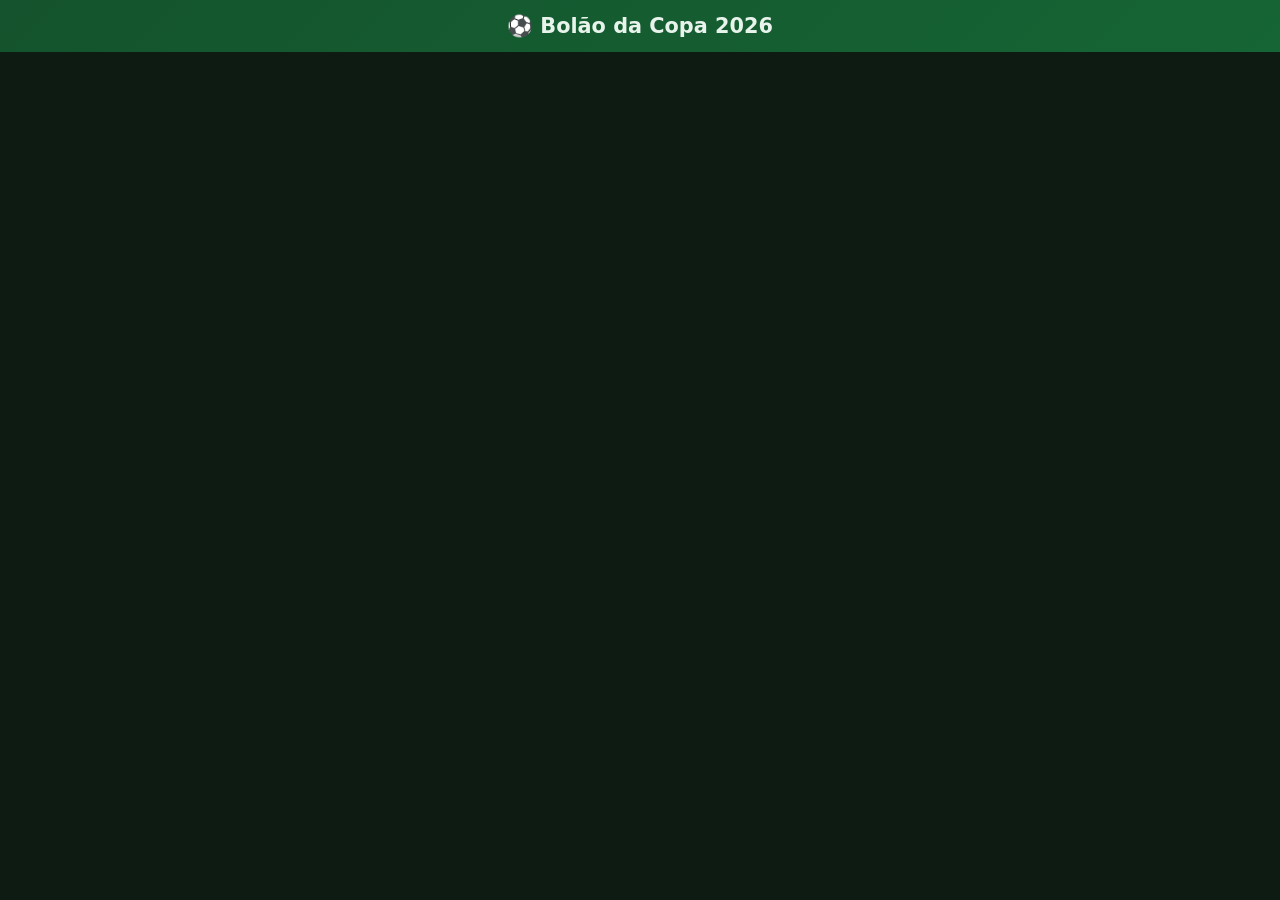
==== index.html @ 9a5d6412 "alterar botao" ====
<!DOCTYPE html>
<html lang="pt-BR">
<head>
  <meta charset="UTF-8">
  <meta name="viewport" content="width=device-width, initial-scale=1.0">
  <title>Bolão da Copa 2026</title>
  <link rel="stylesheet" href="style.css">
  <link rel="icon" href="data:image/svg+xml,<svg xmlns='http://www.w3.org/2000/svg' viewBox='0 0 100 100'><text y='.9em' font-size='90'>⚽</text></svg>">
</head>
<body>

<header>
  <h1>⚽ Bolão da Copa 2026</h1>
</header>

<!-- ============ TELA DE ENTRADA ============ -->
<section id="screen-entry" hidden>
  <form id="entry-form" class="panel">
    <h2>Entrar no bolão</h2>

    <label for="entry-pool">Bolão</label>
    <select id="entry-pool"></select>

    <div id="entry-newname-row" hidden>
      <label for="entry-newname">Nome do novo bolão</label>
      <input id="entry-newname" type="text" maxlength="40" placeholder="ex: Amigos da Firma">
    </div>

    <label for="entry-name">Seu nome ou apelido</label>
    <input id="entry-name" type="text" maxlength="30" placeholder="como você quer aparecer no ranking">

    <label for="entry-email">Seu e-mail</label>
    <input id="entry-email" type="email" placeholder="voce@email.com">

    <label class="checkbox">
      <input id="entry-rules" type="checkbox">
      <span>Aceito as <b>regras do bolão</b> e me comprometo a pagar
      <b>R$ 100,00</b> até uma semana antes da final.</span>
    </label>

    <button type="submit" class="primary">Entrar</button>
    <p id="entry-msg" class="msg"></p>
  </form>
</section>

<!-- ============ TELA PRINCIPAL ============ -->
<section id="screen-main" hidden>
  <div class="topbar">
    <div>
      <b id="main-pool-name"></b>
      <span class="muted">· <span id="main-user"></span></span>
    </div>
    <div class="topbar-actions">
      <button id="btn-reload" class="ghost" title="Atualizar dados">🔄</button>
      <button id="btn-leave" class="ghost" title="Trocar de bolão">Trocar bolão</button>
    </div>
  </div>

  <nav class="tabs">
    <button class="tab-btn active" data-tab="palpites">Palpites</button>
    <button class="tab-btn" data-tab="classificacao">Classificação</button>
    <button class="tab-btn" data-tab="pagamentos">Pago</button>
    <button class="tab-btn" data-tab="regras">Regras</button>
    <button class="tab-btn" data-tab="resultados" id="tab-btn-resultados" hidden>Resultados</button>
  </nav>

  <div id="tab-palpites" class="tab-panel">
    <label class="checkbox filter">
      <input id="filter-all" type="checkbox">
      <span>Mostrar todos os jogos (inclusive fechados e a definir)</span>
    </label>
    <div id="palpites-list"></div>
    <div id="save-bar" hidden>
      <button id="save-btn" class="primary">Salvar palpites</button>
      <span><span id="save-count">0</span> alteração(ões) não salva(s)</span>
    </div>
  </div>

  <div id="tab-classificacao" class="tab-panel" hidden>
    <div id="classificacao-content"></div>
  </div>

  <div id="tab-regras" class="tab-panel" hidden>
    <div id="regras-content"></div>
  </div>

  <div id="tab-resultados" class="tab-panel" hidden>
    <div class="save-area" style="margin-bottom:12px">
      <button id="results-save" class="primary">Salvar resultados</button>
      <!--<p class="muted small">Puxa automaticamente os placares de jogos finalizados. Você também pode corrigir manualmente abaixo.</p>-->
    </div>
    <div id="resultados-list"></div>
    <!--<div id="results-save-bar" class="floating-bar" hidden>
      <button id="results-save" class="primary">Salvar resultados</button>
      <span id="results-dirty-count"></span>
    </div>-->
  </div>

  <div id="tab-pagamentos" class="tab-panel" hidden>
    <div id="pagamentos-content"></div>
  </div>
</section>

<!-- ============ MODAL: PALPITES DE UM PARTICIPANTE ============ -->
<div id="member-modal" class="modal" hidden>
  <div class="modal-box">
    <div id="member-detail"></div>
    <div class="modal-actions">
      <button id="member-close" class="primary">Fechar</button>
    </div>
  </div>
</div>

<div id="toast" hidden></div>

<script src="app.js"></script>
</body>
</html>
---- style.css ----
:root {
  --bg: #0d1b12;
  --panel: #14271b;
  --card: #1a3022;
  --border: #2c4a36;
  --text: #e8f3ec;
  --muted: #93ae9e;
  --accent: #2ecc71;
  --accent-dark: #27ae60;
  --gold: #f1c40f;
  --red: #e74c3c;
}

* { box-sizing: border-box; }
[hidden] { display: none !important; }

body {
  margin: 0;
  font-family: system-ui, -apple-system, "Segoe UI", Roboto, sans-serif;
  background: var(--bg);
  color: var(--text);
  font-size: 16px;
  padding-bottom: 90px;
}

header {
  background: linear-gradient(135deg, #14532d, #166534);
  padding: 14px 16px;
  text-align: center;
}
header h1 { margin: 0; font-size: 1.3rem; }

section, .topbar, .tabs { max-width: 640px; margin: 0 auto; }

/* ---------- entrada ---------- */
.panel {
  background: var(--panel);
  border: 1px solid var(--border);
  border-radius: 12px;
  padding: 20px;
  margin: 20px 12px;
  display: flex;
  flex-direction: column;
  gap: 6px;
}
.panel h2 { margin: 0 0 8px; }
.panel label { font-size: 0.85rem; color: var(--muted); margin-top: 8px; }

input[type="text"], input[type="email"], input[type="password"], select {
  background: var(--bg);
  border: 1px solid var(--border);
  border-radius: 8px;
  color: var(--text);
  padding: 10px 12px;
  font-size: 1rem;
  width: 100%;
}
input:focus, select:focus { outline: 2px solid var(--accent-dark); }

.checkbox {
  display: flex;
  gap: 10px;
  align-items: flex-start;
  margin: 12px 0;
  font-size: 0.9rem;
  cursor: pointer;
}
.checkbox input { margin-top: 3px; }
.checkbox.filter { margin: 10px 12px; color: var(--muted); }

button {
  font-size: 1rem;
  border-radius: 8px;
  border: none;
  padding: 11px 18px;
  cursor: pointer;
}
button.primary { background: var(--accent); color: #08130c; font-weight: 700; }
button.primary:hover { background: var(--accent-dark); }
button.primary:disabled { opacity: 0.5; cursor: default; }
button.ghost {
  background: transparent;
  border: 1px solid var(--border);
  color: var(--muted);
  padding: 7px 12px;
  font-size: 0.85rem;
}
button.small, .primary.small { padding: 7px 12px; font-size: 0.85rem; }
.pix-key { font-family: monospace; background: var(--bg); padding: 4px 8px; border-radius: 6px; user-select: all; }

.msg { color: var(--gold); min-height: 1.2em; margin: 8px 0 0; }
.muted { color: var(--muted); }
.small { font-size: 0.85rem; }

/* ---------- topo / abas ---------- */
.topbar {
  display: flex;
  justify-content: space-between;
  align-items: center;
  padding: 12px;
}
.topbar-actions { display: flex; gap: 8px; }

.tabs {
  display: flex;
  gap: 4px;
  padding: 0 12px;
  border-bottom: 1px solid var(--border);
}
.tab-btn {
  background: transparent;
  color: var(--muted);
  border-radius: 8px 8px 0 0;
  padding: 10px 14px;
  font-size: 0.95rem;
}
.tab-btn.active {
  background: var(--panel);
  color: var(--text);
  font-weight: 700;
  border-bottom: 2px solid var(--accent);
}
.tab-panel { padding: 8px 12px 20px; max-width: 640px; margin: 0 auto; }

/* ---------- cards de jogo ---------- */
.day-header {
  font-size: 0.9rem;
  color: var(--accent);
  text-transform: capitalize;
  margin: 18px 0 8px;
}
.card {
  background: var(--card);
  border: 1px solid var(--border);
  border-radius: 12px;
  padding: 10px 12px;
  margin-bottom: 10px;
}
.card.locked { opacity: 0.75; }
.card-top {
  display: flex;
  justify-content: space-between;
  align-items: center;
  font-size: 0.78rem;
  color: var(--muted);
  margin-bottom: 8px;
}
.badge { border-radius: 20px; padding: 2px 10px; font-weight: 600; }
.badge.open { background: #1d4d2e; color: var(--accent); }
.badge.locked { background: #3d2b1f; color: #e0a96d; }
.badge.done { background: #1f3a5f; color: #7fb3ff; }
.badge.wait { background: #333; color: var(--muted); }

.card-row {
  display: grid;
  grid-template-columns: 1fr 52px 16px 52px 1fr;
  gap: 6px;
  align-items: center;
}
.team { font-size: 0.92rem; }
.team.home { text-align: right; }
.team.away { text-align: left; }
.x { text-align: center; color: var(--muted); }

input.score {
  width: 52px;
  text-align: center;
  font-size: 1.15rem;
  font-weight: 700;
  padding: 8px 4px;
  background: var(--bg);
  border: 1px solid var(--border);
  border-radius: 8px;
  color: var(--text);
  -moz-appearance: textfield;
}
input.score::-webkit-outer-spin-button,
input.score::-webkit-inner-spin-button { -webkit-appearance: none; }
input.score:disabled { background: transparent; border-color: transparent; }

.card-bottom { font-size: 0.75rem; margin-top: 6px; }

/* ---------- barra de salvar ---------- */
#save-bar, .floating-bar {
  position: fixed;
  bottom: 0;
  left: 0;
  right: 0;
  background: var(--panel);
  border-top: 1px solid var(--border);
  display: flex;
  gap: 14px;
  align-items: center;
  justify-content: center;
  padding: 12px;
  z-index: 50;
}
.save-area { margin-top: 14px; text-align: center; }

/* ---------- classificação ---------- */
.table { width: 100%; border-collapse: collapse; margin-top: 10px; }
.table th, .table td {
  padding: 9px 8px;
  text-align: left;
  border-bottom: 1px solid var(--border);
}
.table th { color: var(--muted); font-size: 0.8rem; }
.table tbody tr { cursor: pointer; }
.table tbody tr:hover { background: var(--card); }
.table tr.you td { background: #1d4d2e; }
.table tr:first-child td:first-child { color: var(--gold); font-weight: 700; }

.mini-row {
  display: flex;
  flex-direction: column;
  border-bottom: 1px solid var(--border);
  padding: 8px 0;
  font-size: 0.9rem;
}

/* ---------- modais / toast ---------- */
.modal {
  position: fixed;
  inset: 0;
  background: rgba(0, 0, 0, 0.7);
  display: flex;
  align-items: center;
  justify-content: center;
  z-index: 100;
  padding: 16px;
}
.modal-box {
  background: var(--panel);
  border: 1px solid var(--border);
  border-radius: 12px;
  padding: 20px;
  max-width: 440px;
  width: 100%;
  max-height: 80vh;
  overflow-y: auto;
}
.modal-actions {
  display: flex;
  justify-content: flex-end;
  gap: 10px;
  margin-top: 16px;
}

#toast {
  position: fixed;
  bottom: 80px;
  left: 50%;
  transform: translateX(-50%);
  background: #1d4d2e;
  color: var(--text);
  border: 1px solid var(--accent-dark);
  border-radius: 10px;
  padding: 10px 18px;
  z-index: 200;
  max-width: 90vw;
}
#toast.error { background: #4d1d1d; border-color: var(--red); }

@media (max-width: 480px) {
  .team { font-size: 0.8rem; }
  .card-row { grid-template-columns: 1fr 44px 12px 44px 1fr; }
  input.score { width: 44px; }
}
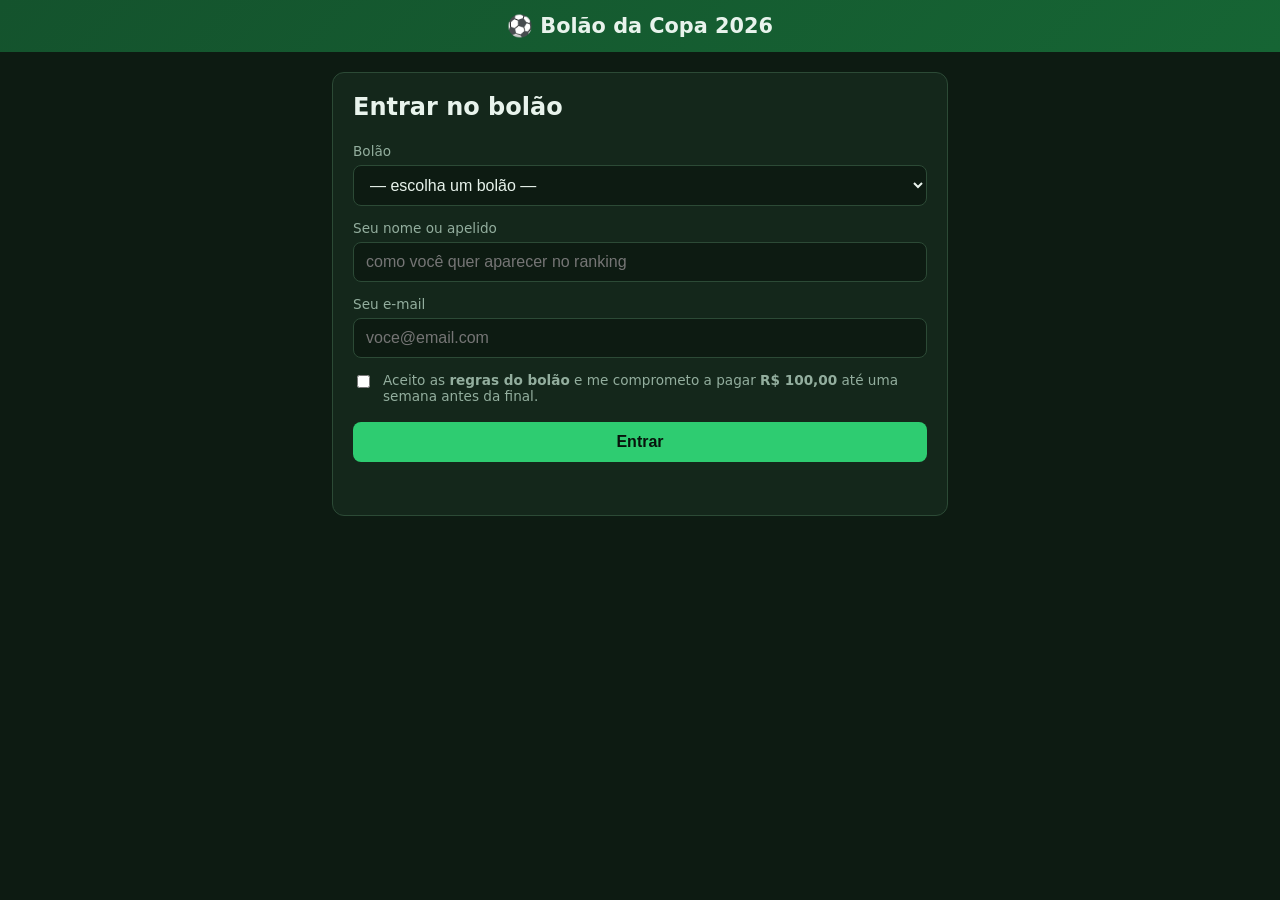
==== commit 43c22211: "alterar botao" ====
--- a/index.html
+++ b/index.html
@@ -86,14 +86,14 @@
 
   <div id="tab-resultados" class="tab-panel" hidden>
     <div class="save-area" style="margin-bottom:12px">
-      <button id="results-save" class="primary">Salvar resultados</button>
-      <!--<p class="muted small">Puxa automaticamente os placares de jogos finalizados. Você também pode corrigir manualmente abaixo.</p>-->
+      <button id="results-sync" class="primary">⚡ Buscar resultados da FIFA</button>
+      <p class="muted small">Puxa automaticamente os placares de jogos finalizados. Você também pode corrigir manualmente abaixo.</p>
     </div>
     <div id="resultados-list"></div>
-    <!--<div id="results-save-bar" class="floating-bar" hidden>
+    <div id="results-save-bar" class="floating-bar" hidden>
       <button id="results-save" class="primary">Salvar resultados</button>
       <span id="results-dirty-count"></span>
-    </div>-->
+    </div>
   </div>
 
   <div id="tab-pagamentos" class="tab-panel" hidden>
